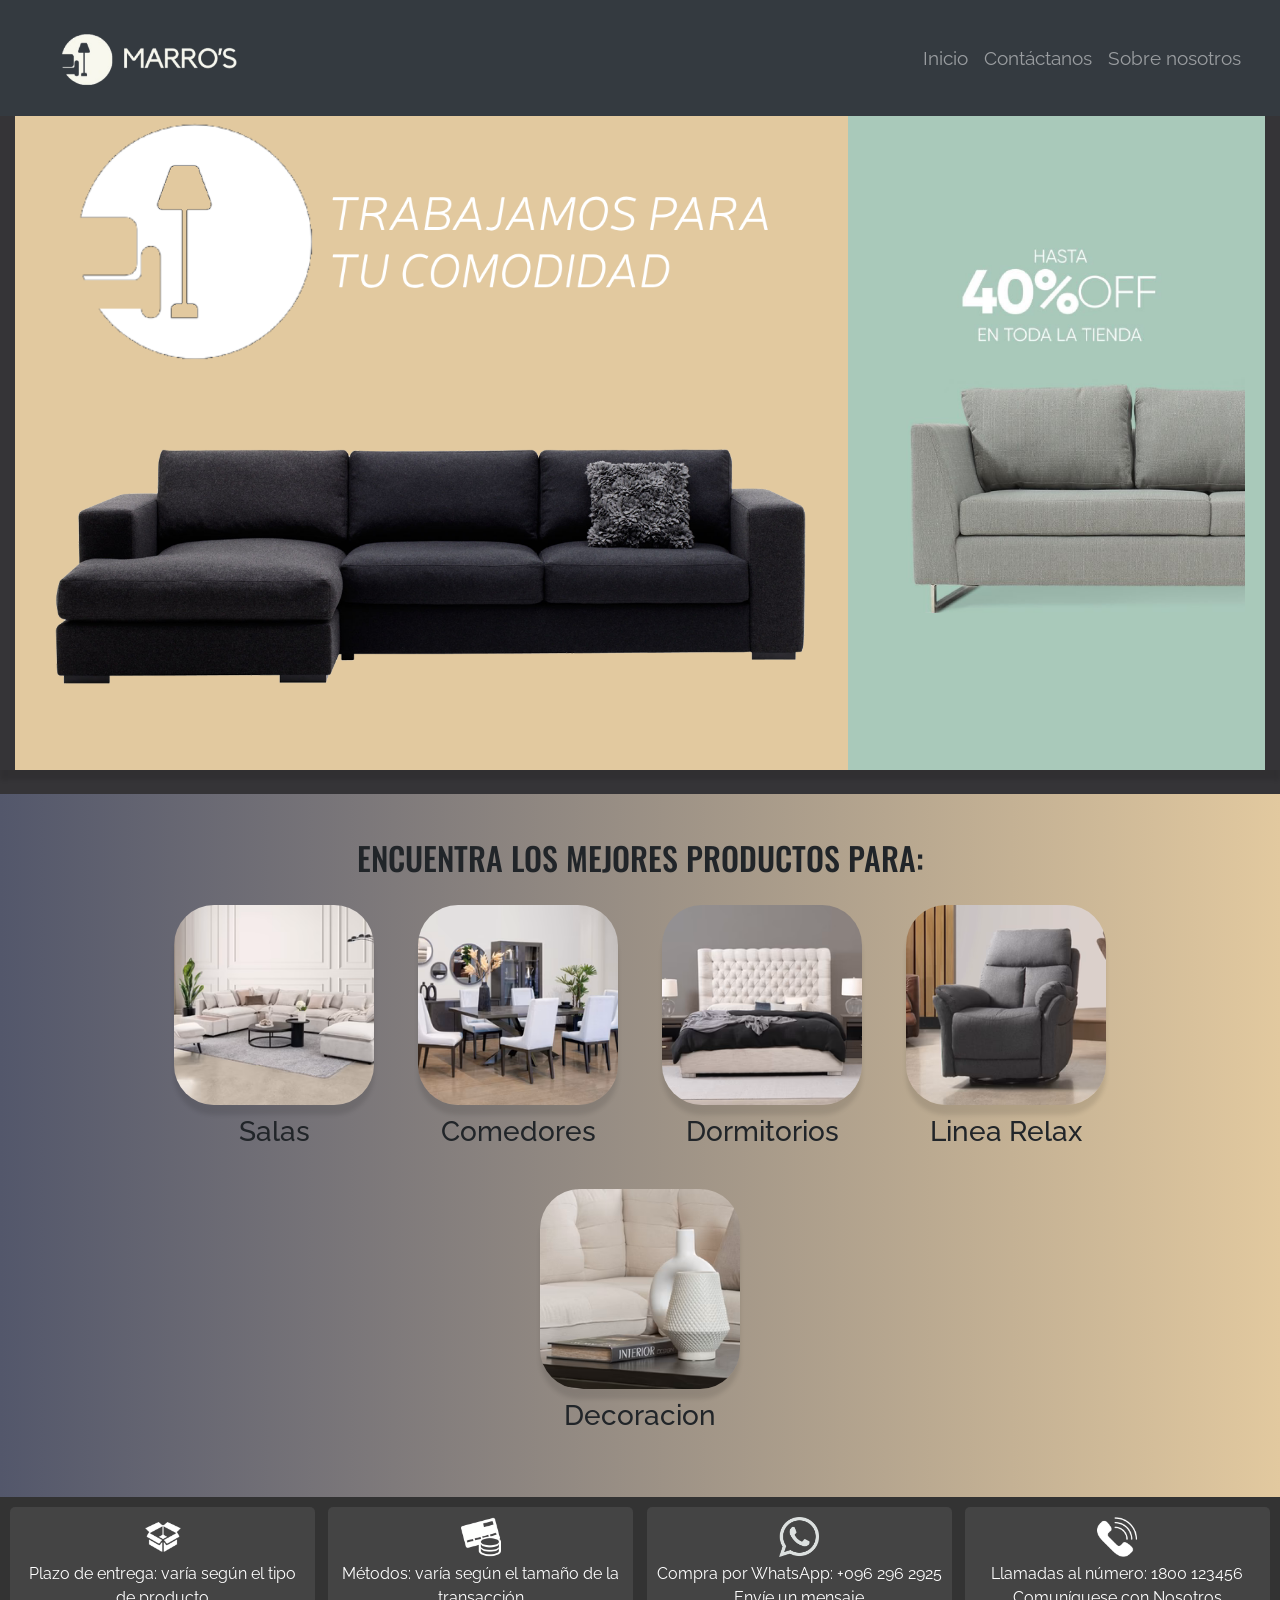
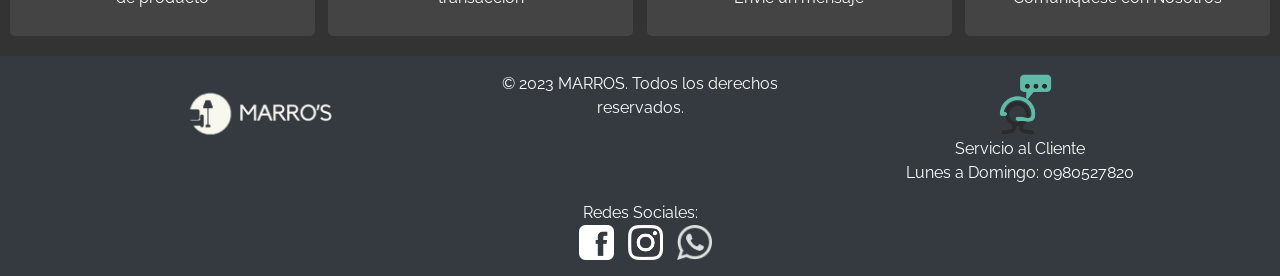
==== index.html @ 9852dc8a "Cambios Finales" ====
<!DOCTYPE html>
<html lang="en">
<head>
    <meta charset="UTF-8">
    <meta name="viewport" content="width=device-width, initial-scale=1.0">
    <title>Inmobiliaria</title>
    <link rel="preconnect" href="https://fonts.googleapis.com">
    <link href="https://fonts.googleapis.com/css2?family=Lato:ital,wght@1,900&display=swap" rel="stylesheet">
    <link href="https://fonts.googleapis.com/css2?family=Prompt:ital,wght@1,500&display=swap" rel="stylesheet">
    <link href="https://fonts.googleapis.com/css2?family=Raleway:wght@200&display=swap" rel="stylesheet">
    <link href="https://fonts.googleapis.com/css2?family=Bebas+Neue&display=swap" rel="stylesheet">
    <link href="https://fonts.googleapis.com/css2?family=Oswald:wght@300&display=swap" rel="stylesheet">
    <link rel="stylesheet" href="https://maxcdn.bootstrapcdn.com/bootstrap/4.5.2/css/bootstrap.min.css">
    <link rel="stylesheet" href="../css/encabezados.css">
    <link rel="stylesheet" href="/css/index.css">
    
</head>
<body>

    <header>
        <nav class="navbar navbar-expand-lg bg-dark navbar-dark fixed-top">
            <section class="logo">
                <a href="#">
                    <img src="../img/logoblanco.png" alt="LOGO INMOBILIARIA" style=" height: 100px;">
                </a>
            </section>
            <nav class="elementosNav">
            <div class="container-fluid">
                <button class="navbar-toggler" type="button" data-bs-toggle="collapse" data-bs-target="#navbarNav" aria-controls="navbarNav" aria-expanded="false" aria-label="Toggle navigation">
                    <span class="navbar-toggler-icon"></span>
                </button>
                <div class="collapse navbar-collapse" id="navbarNav">
                    <ul class="navbar-nav mx-auto">
                        <li class="nav-item">
                            <a class="nav-link" href="/index.html">Inicio</a>
                        </li>
                        <li class="nav-item">
                            <a class="nav-link" href="/html/contacto.html">Contáctanos</a>
                        </li>
                        <li class="nav-item">
                            <a class="nav-link" href="/html/ofertas.html">Sobre nosotros</a>
                        </li>
                    </ul>
                </div>
            </div>
        </nav>
        </nav>
    </header>

    <article class="parteEntera container-fluid">
        <section class="parteIzquierda col-md-8">
            <img src="../img/esloganblanco.png" alt="" width="100%" height="auto"
                onmouseover="this.style.filter='invert(100%)'"
                onmouseout="this.style.filter='none'">
            <img src="../img/sofanegro.png" alt="" width="100%" height="auto">
        </section>
        <section class="parteDerecha col-md-4">
            <aside>
                <img src="../img/descuento.png" alt="" width="auto" height="auto">
            </aside>
        </section>
    </article>

    <section>
        <br>
    </section>
    <section class="productos">
        <h2 style="font-family: 'Oswald', sans-serif;">ENCUENTRA LOS MEJORES PRODUCTOS PARA:</h2>

        <section class="producto-container">
            <img src="../img/salas.png" alt="">
            <h3>Salas</h3>
        </section>

        <section class="producto-container">
            <img src="../img/comedor.png" alt="">
            <h3>Comedores</h3>
        </section>

        <section class="producto-container">
            <img src="../img/dormitorio.png" alt="">
            <h3>Dormitorios</h3>
        </section>

        <section class="producto-container">
            <img src="../img/relax.png" alt="">
            <h3>Linea Relax</h3>
        </section>

        <section class="producto-container">
            <img src="../img/decoracion.png" alt="">
            <h3>Decoracion</h3>
        </section>
    </section>

    <section class="bar container-fluid">
        <section class="col-md-2.5">
            <img src="../img/box.png" alt="Tiempo Entrega" width="auto" height="40px" style="filter: invert(100%);">
            <p>Plazo de entrega: varía según el tipo de producto</p>
        </section>
        <section class="col-md-2.5">
            <img src="../img/metodoPago.png" alt="Métodos de Pago" width="auto" height="40px" style="filter: invert(100%);">
            <p>Métodos: varía según el tamaño de la transacción</p>
        </section>
        <section class="col-md-2.5">
            <img src="../img/whatsapp2.png" alt="Entrega WhatsApp" width="auto" height="40px" style="filter: invert(100%);">
            <p>Compra por WhatsApp: +096 296 2925 Envíe un mensaje</p>
        </section>
        <section class="col-md-2.5">
            <img src="../img/telefono3.png" alt="LLamadas" width="auto" height="40px" style="filter: invert(100%);">
            <p>Llamadas al número: 1800 123456 Comuníquese con Nosotros</p>
        </section>
    </section>

    <footer class="piePagina text-center p-3 bg-dark text-white">
        <div class="container">
            <div class="row">
                <div class="col-md-4">
                    <img src="../img/logoblanco.png" alt="LOGO INMOBILIARIA" style="width: 200px; height:200 px;">
                </div>
                <div class="col-md-4">
                    <p>&copy; 2023 MARROS. Todos los derechos reservados.</p>
                </div>
                <div class="col-md-4">
                    <section class="serviciocliente">
                        <img src="../img/serviciocliente.png" alt="LOGO INMOBILIARIA" width="auto" height="65px">
                        <p>Servicio al Cliente</p>
                        <p>Lunes a Domingo: 0980527820</p>
                    </section>
                </div>
            </div>
            <div class="row mt-3">
                <div class="col-md-12">
                    <p> Redes Sociales:</p>
                    <img src="../img/facebook.png" alt="LOGO INMOBILIARIA" width="35px" height="35px">
                    <img src="../img/instagram.png" alt="LOGO INMOBILIARIA" width="35px" height="35px">
                    <img src="../img/whatsapp2.png" alt="LOGO INMOBILIARIA" width="35px" height="35px" style="filter: invert(100%);">
                </div>
            </div>
        </div>
    </footer>
    
</body>
<script src="https://cdn.jsdelivr.net/npm/bootstrap@5.2.3/dist/js/bootstrap.bundle.min.js"></script>
</html>
---- css/encabezados.css ----
/* Estilos del Header */
* {
    margin: 0;
    padding: 0;
}

header {
    display: flex;
    align-items: center;
    background-color:#353437;
    font-family: 'Raleway', sans-serif;
    height: 85px;
    width: 100%;
    position: fixed;
    top: 0;
    z-index: 1000; 
}

.logo {
    margin-left: 15px;
}

.elementosNav {
    margin-left: auto;
}

.elementosNav a {
    padding: 20px 20px;
    color: rgb(255, 255, 255);
    text-decoration: none;
    font-size: 19px;
    transition: 1s;
}

.elementosNav a:hover {
    background-color: #a39b7e;
    transition: 1s ease-in;
}

/* Estilos del menú desplegable */
.menuDesplegable {            
    position: relative;
    display: inline-block;
}

.contenedorMenu {
    margin-top: 20px;
    display: none;
    position: absolute;
    background-color: #333;
    min-width: 160px;
    box-shadow: 0px 8px 16px 0px rgba(0, 0, 0, 0.2);
    z-index: 1;
}

.menuDesplegable:hover .contenedorMenu {
    display: block;
}

        .contenedorMenu a {
            margin-top: 10px;
            padding: 8px; /* Ajusta el espaciado interno de las opciones del menú */
            display: block;
        }
/* Estilos del Footer */
.piePagina {
    background-color: #53576b;
    color: white;
    padding: 20px;
    display: flex;
    align-items: center;
    justify-content: space-between;
    font-family: 'Raleway', sans-serif;
    text-align: center;
    bottom: 0;
}

.piePagina p {
    margin: 0;
}

.piePagina img {
    margin-left: 10px;
}

.serviciocliente {
    align-items: center;
    justify-content: center;
    text-align: center;
}

/* Añade otros estilos según sea necesario */
---- css/index.css ----
body {       
    height: 100%;
    margin: 0;       
    border: 0;   
    background-color: #353437;  
}
.parteEntera {
margin-top: 80px;
display: flex;
flex-wrap: wrap;
height: auto;
box-shadow: 0 10px 4px rgba(0, 0, 0, 0.1);
}

.parteIzquierda {
background-color: #e2c99f;
color: #353437;
text-align: center;
flex: 1 1 70%;
font-family: 'Raleway', sans-serif;
padding: 20px;
}

.parteDerecha {
flex: 1 1 30%;
display: flex;
background-color: #a9c9ba;
align-items: center;
justify-content: center;
padding: 20px;
}
.parteIzquierda h1 {
font-size: 38px;
text-shadow: 0 10px 4px rgba(0, 0, 0, 0.1);
}



.parteDerecha img {
max-width: 100%;
height: auto;
transition: transform 0.3s, filter 0.3s;
}

.parteDerecha img:hover {
transform: scale(1.12);
filter: invert(100%);
}

.productos {
    align-items: center;
    justify-content: center;
    text-align: center;
    background: linear-gradient(to right, #53576b, #e2c99f);
    font-family: 'Raleway', sans-serif;
    padding: 45px;
}

.producto-container {
    display: inline-block;
    margin: 20px;
    transform-style: preserve-3d;
    transition: transform 0.3s ease;
}

.producto-container:hover {
    transform: rotateY(20deg);
}

.productos img {
    height: 200px;
    width: 100%;
    display: block;
    margin-bottom: 10px;
    border-radius: 40px;
    box-shadow: 0 10px 4px rgba(0, 0, 0, 0.1);
}

.productos h3 {
    display: block;
    margin: 0;
}

.bar {
    display: flex;
    flex-wrap: wrap;
    justify-content: space-between;
    align-items: center;
    background-color: #333;
    padding: 10px;
    color: white;
}

.bar section {
    display: flex;
    flex-direction: column;
    text-align: center;
    align-items: center;
    padding: 10px;
    background-color: #444;
    border-radius: 5px;
    margin-bottom: 10px;
    width: 100%;
    font-family: 'Raleway', sans-serif;
}

.bar section img {
    margin-bottom: 5px;
}

@media(min-width: 768px) {
    .bar section {
        width: calc(25% - 10px);
    }

    .bar section:not(:last-child) {
        margin-right: 10px;
    }
}
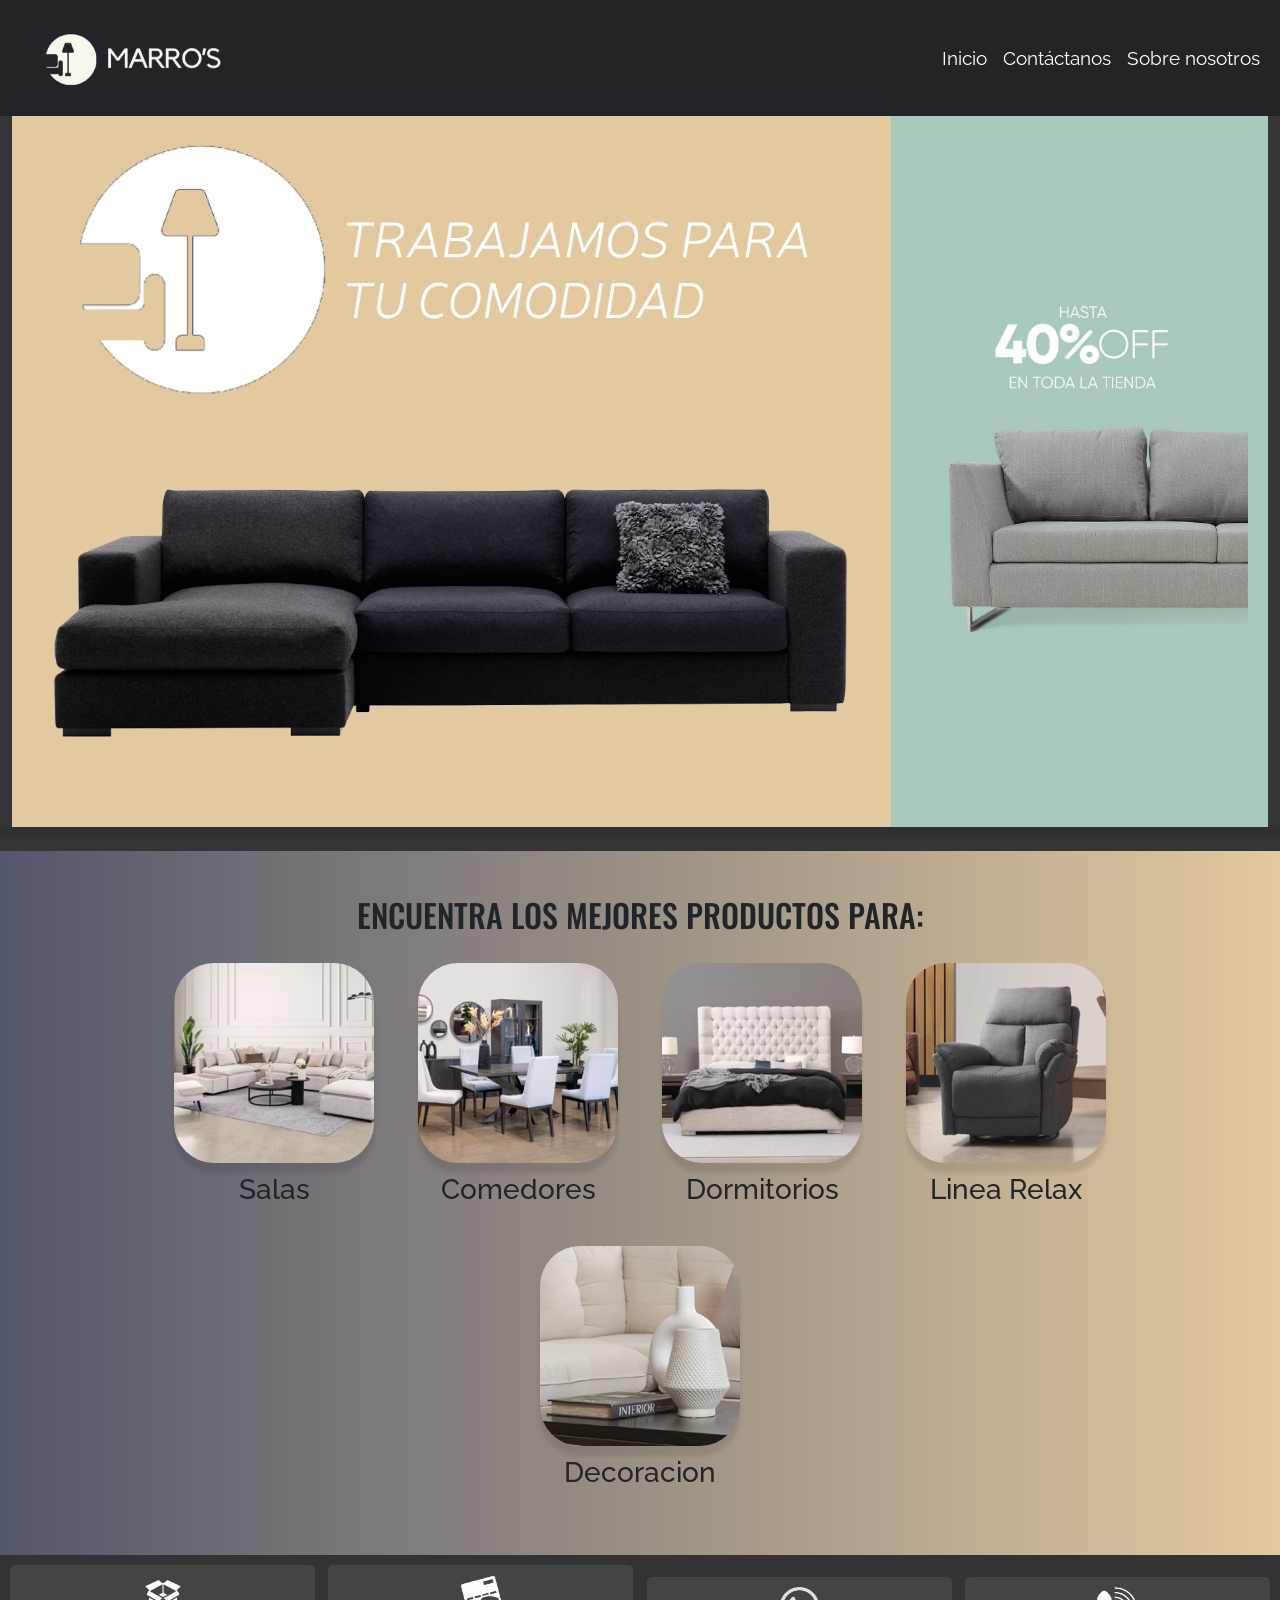
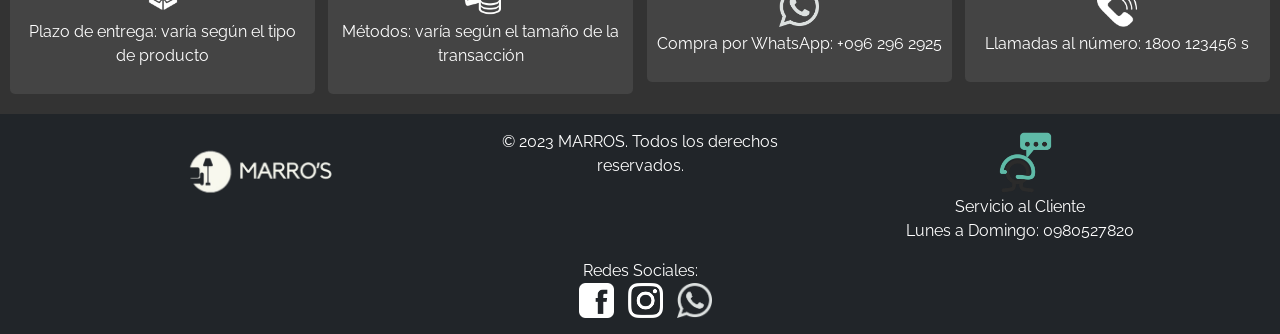
==== commit 572083c7: "Última corrección" ====
--- a/index.html
+++ b/index.html
@@ -10,7 +10,7 @@
     <link href="https://fonts.googleapis.com/css2?family=Raleway:wght@200&display=swap" rel="stylesheet">
     <link href="https://fonts.googleapis.com/css2?family=Bebas+Neue&display=swap" rel="stylesheet">
     <link href="https://fonts.googleapis.com/css2?family=Oswald:wght@300&display=swap" rel="stylesheet">
-    <link rel="stylesheet" href="https://maxcdn.bootstrapcdn.com/bootstrap/4.5.2/css/bootstrap.min.css">
+    <link href="https://cdn.jsdelivr.net/npm/bootstrap@5.3.3/dist/css/bootstrap.min.css" rel="stylesheet" integrity="sha384-QWTKZyjpPEjISv5WaRU9OFeRpok6YctnYmDr5pNlyT2bRjXh0JMhjY6hW+ALEwIH" crossorigin="anonymous">
     <link rel="stylesheet" href="../css/encabezados.css">
     <link rel="stylesheet" href="/css/index.css">
     
@@ -83,7 +83,7 @@
         </section>
 
         <section class="producto-container">
-            <img src="../img/relax.png" alt="">
+            <img src="/img/relax.png" alt="">
             <h3>Linea Relax</h3>
         </section>
 
@@ -104,11 +104,11 @@
         </section>
         <section class="col-md-2.5">
             <img src="../img/whatsapp2.png" alt="Entrega WhatsApp" width="auto" height="40px" style="filter: invert(100%);">
-            <p>Compra por WhatsApp: +096 296 2925 Envíe un mensaje</p>
+            <p>Compra por WhatsApp: +096 296 2925 </p>
         </section>
         <section class="col-md-2.5">
             <img src="../img/telefono3.png" alt="LLamadas" width="auto" height="40px" style="filter: invert(100%);">
-            <p>Llamadas al número: 1800 123456 Comuníquese con Nosotros</p>
+            <p>Llamadas al número: 1800 123456 s</p>
         </section>
     </section>
 
--- a/css/index.css
+++ b/css/index.css
@@ -5,7 +5,7 @@
     background-color: #353437;  
 }
 .parteEntera {
-margin-top: 80px;
+margin-top: 100px;
 display: flex;
 flex-wrap: wrap;
 height: auto;
@@ -42,10 +42,7 @@
 transition: transform 0.3s, filter 0.3s;
 }
 
-.parteDerecha img:hover {
-transform: scale(1.12);
-filter: invert(100%);
-}
+
 
 .productos {
     align-items: center;
